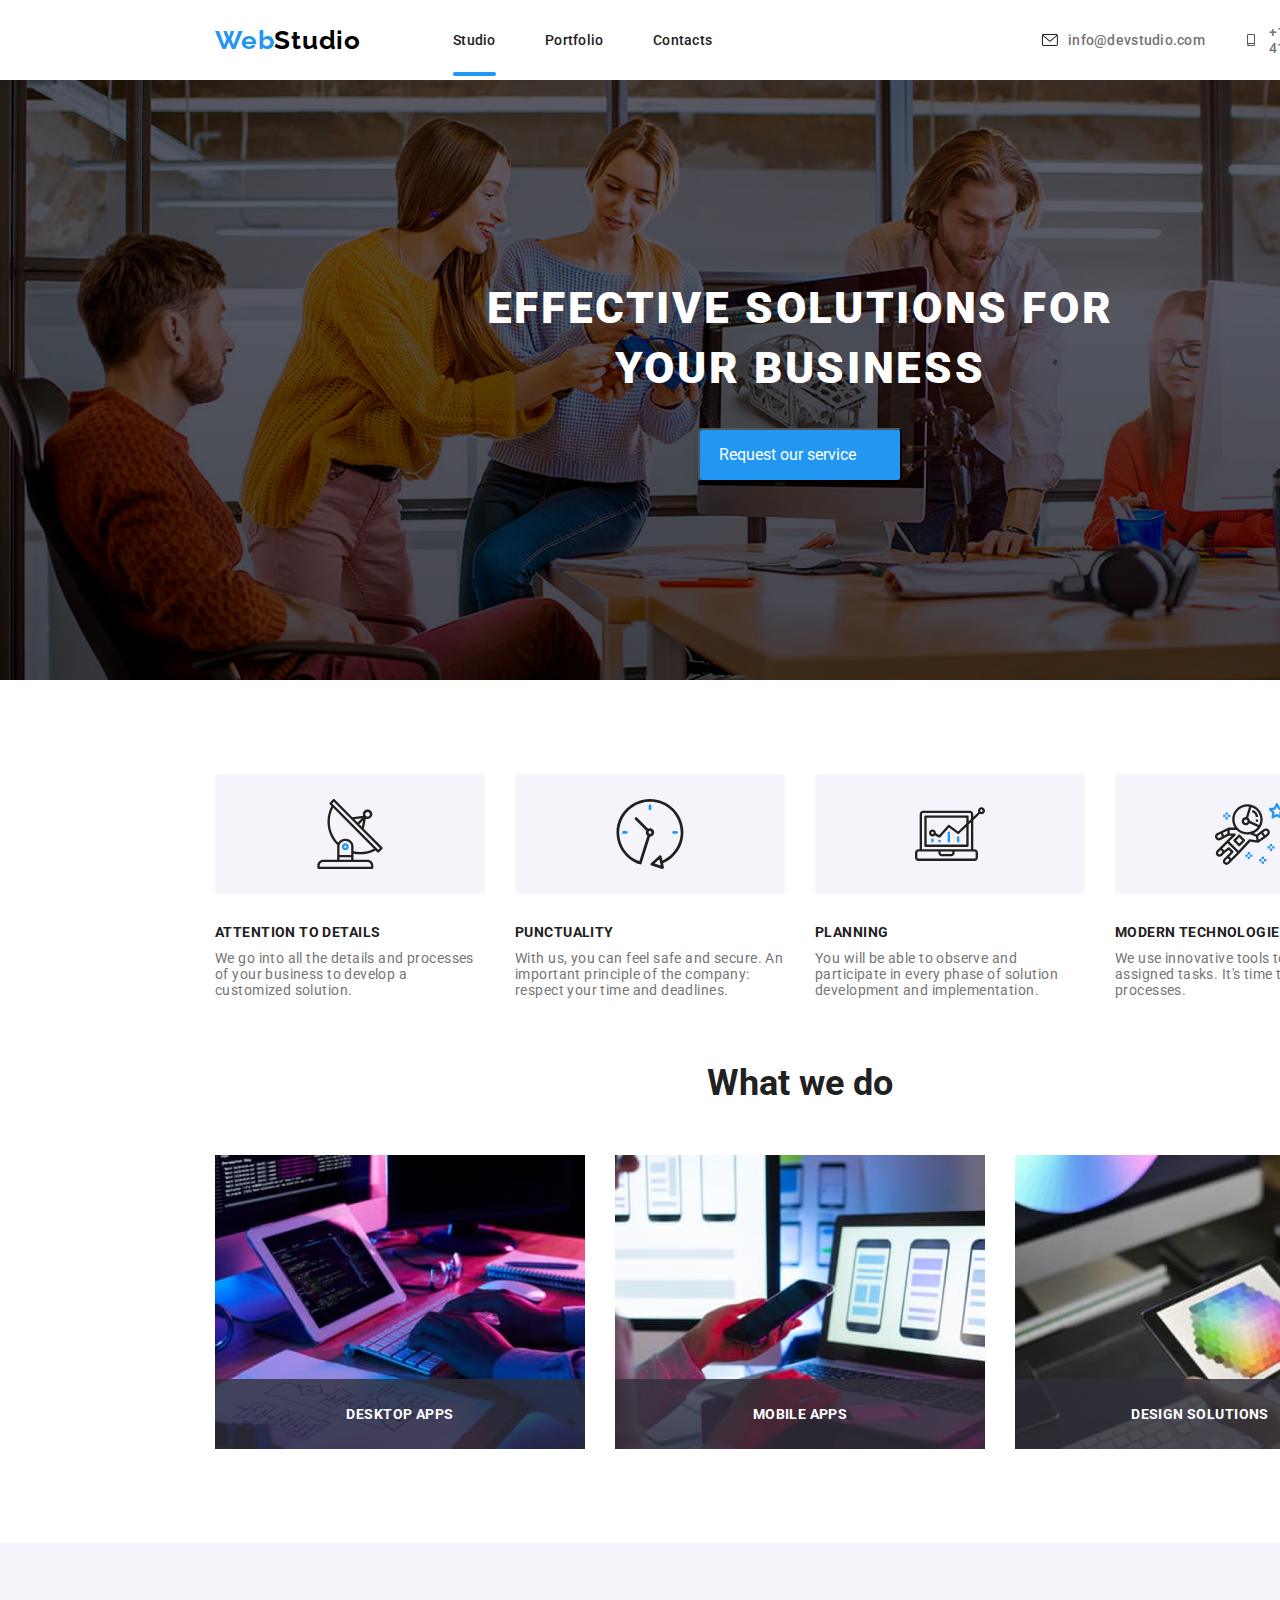
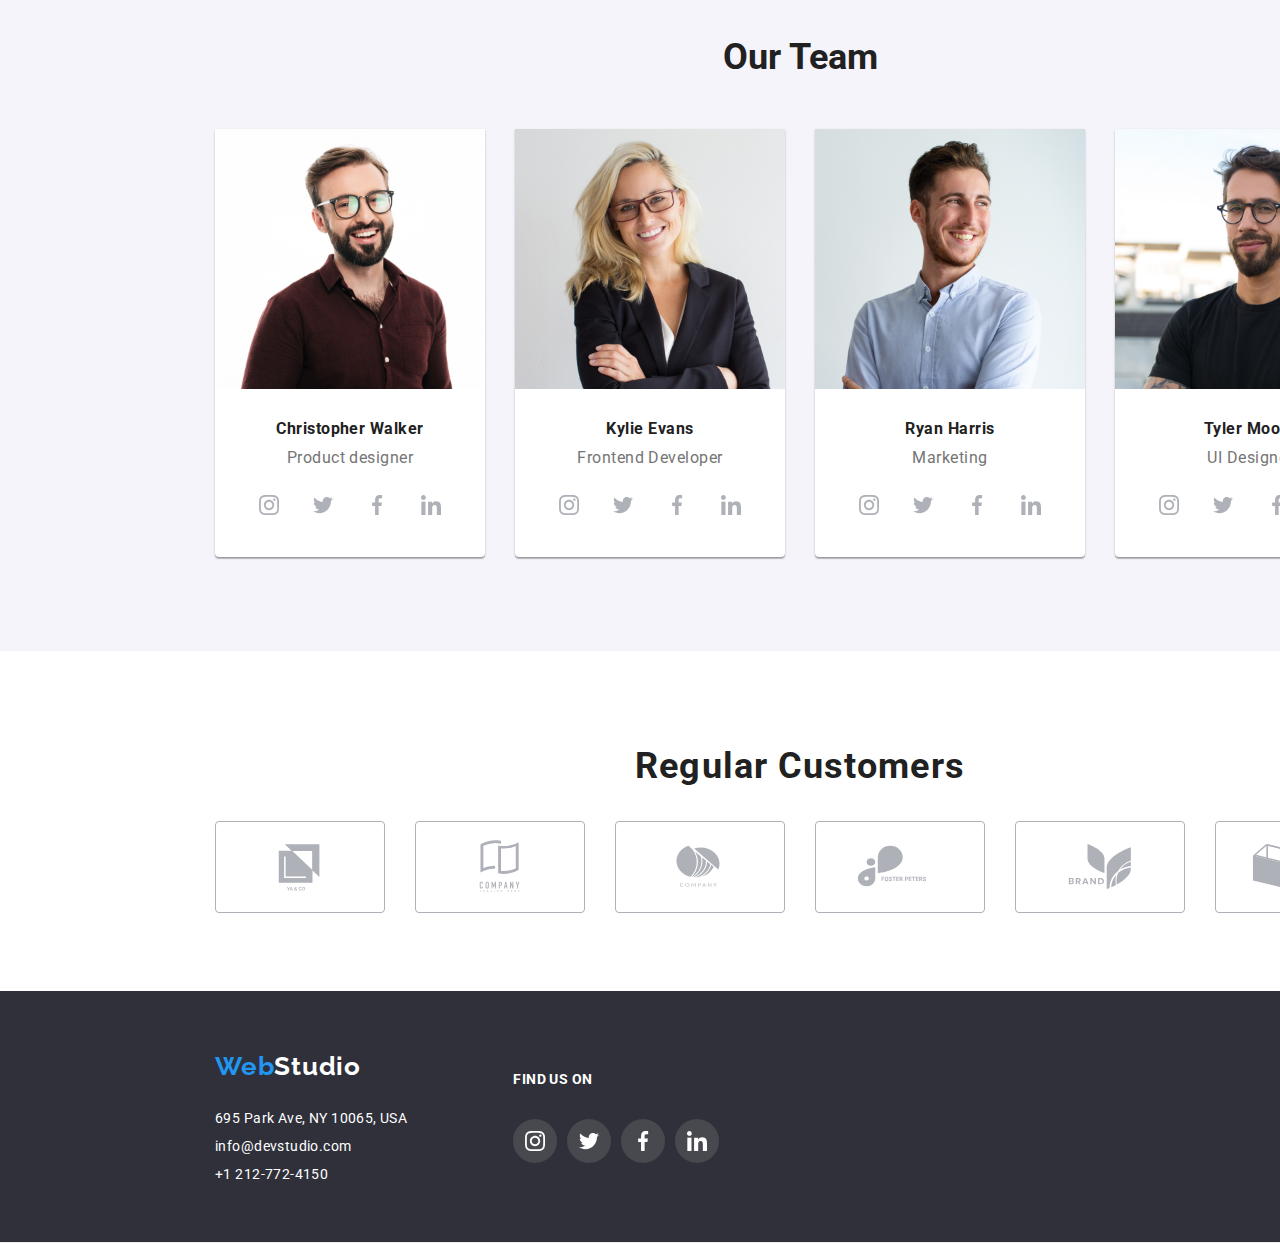
==== index.html @ f9a47810 "Final" ====
<!DOCTYPE html>
<html lang="en">
  <head>
    <meta charset="UTF-8" />
    <meta name="viewport" content="width=device-width, initial-scale=1.0" />
    <title>WebStudio</title>
    <link rel="preconnect" href="https://fonts.googleapis.com" />
    <link rel="preconnect" href="https://fonts.gstatic.com" crossorigin />
    <link
      rel="stylesheet"
      href="https://cdnjs.cloudflare.com/ajax/libs/modern-normalize/1.0.0/modern-normalize.min.css"
    />
    <link
      href="https://fonts.googleapis.com/css2?family=Open+Sans:wght@400;600&family=Raleway:wght@700&family=Roboto:wght@400;500;700;900&display=swap"
      rel="stylesheet"
    />
    <link rel="stylesheet" href="./css/modern-normalize.css" />
    <link rel="stylesheet" href="./css/styles.css" />
  </head>
  <body class="container">
    <header class="global-header">
      <div class="logo-header">
        <a href="index.html" class="logo"><span class="logo-web">Web</span><span class="logo-studio">Studio</span></a>
      </div>
      <nav class="main-navigation">
        <ul class="nav-links">
          <li class="link-one">
            <a href="index.html" class="active studio-current">Studio</a>
          </li>
          <li class="link-two" ><a href="portfolio.html" class="active ">Portfolio</a></li>
          <li class="link-three" ><a href="" class="not-active">Contacts</a></li>
        </ul>
      </nav>
      <div class="navigation-contacts">
        <svg >
          <use href="./icons/icons.svg#icon-envelope"></use>
        </svg>
        <a href="mailto:info@devstudio.com" class="email">  
          info@devstudio.com</a>
        <svg>
                <use href="./icons/icons.svg#icon-smartphone"></use>
              </svg>
        <a href="tel:+1 212-772-4150" class="phone-number">+1 212-772-4150</a>z
      </div>

      <hr />
    </header>
    <main class="main-section">
      <div class="hero-section hero-container">
        <h1 class="hero-heading">EFFECTIVE SOLUTIONS FOR YOUR BUSINESS</h1>
        <button data-modal-open type="button" class=" button request-our-service-btn">
          Request our service
        </button>
      </div>
      <section class="first-section">
          <ul>
            <li>
              <div class="strong-points-icon">
                <svg>
                <use href="./icons/icons.svg#icon-antenna-1"></use>
              </svg>
            </div>
              <div class="strong-points">
                <h4 class="points-title">ATTENTION TO DETAILS</h4>
              <span class="points-describe"
                >We go into all the details and processes of your business to
                develop a customized solution.</span
              >
              </div>
            </li>
            <li>
              <div class="strong-points-icon">
                <svg>
                <use href="./icons/icons.svg#icon-clock"></use>
              </svg>
              </div>
              
              <div class="strong-points">
                <h4 class="points-title">PUNCTUALITY</h4>
              <span class="points-describe"
                >With us, you can feel safe and secure. An important principle
                of the company: respect your time and deadlines.</span
              >
              </div>
            </li>
            <li>
              <div class="strong-points-icon"><svg>
                <use href="./icons/icons.svg#icon-diagram"></use>
              </svg>
            </div>
              <div class="strong-points"> 
                <h4 class="points-title">PLANNING</h4>
                <span class="points-describe"
                >You will be able to observe and participate in every phase of
                solution development and implementation.</span>
              </div>
            </li>
            <li>
              <div class="strong-points-icon">
                <svg>
                <use href="./icons/icons.svg#icon-astronaut"></use>
              </svg>
              </div>
             <div class="strong-points">
               <h4 class="points-title">MODERN TECHNOLOGIES</h4>
              <span class="points-describe"
                >We use innovative tools to solve assigned tasks. It's time to
                simplify work processes.</span
              >
             </div>
            </li>
          </ul>
        </div>
      </section>
      <section class="sevices">
        <div class="services-title">
          <h2 class="info-company">What we do</h2>
        </div>
        <ul class="info-image">
          <li class="info-image-one">
            <img
              src="./images/box-1.jpg"
              alt="code html1"
              width="370"
              height="294"
            />
            <div class="overlay-text">
              <h4>Desktop Apps</h4>
            </div>
          </li>
          <li class="info-image-two">
            <img
              src="./images/box-2.jpg"
              alt="customer service"
              width="370"
              height="294"
            />
            <div class="overlay-text">
              <h4>Mobile APPS</h4>
            </div>
          </li>
          <li class="info-image-three">
            <img
              src="./images/box-3.jpg"
              alt="colour pallete"
              width="370"
              height="294"
            />
            <div class="overlay-text">
              <h4>DESIGN SOLUTIONS</h4>
            </div>
          </li>
        </ul>
      </section>
      <section   class="our-team">
        <div class="team-title">
          <h2 class="info-team">Our Team</h2>
        </div>
        <ul class="all-employers">
          <li class="employers"> <div class="member-one">
          <img
            src="./images//cristopher_walker.jpg"
            alt="Christopher Walker"
            width="270"
            height="260"
            class="image-staff"
          />
          <span class="person-name-one person-name" ><b>Christopher Walker</b></span>
          <span class="job-title">Product designer</span>
          <div class="icons-list">
            <a href="https://instagram.com" class="icon" aria-label="Instagram">
              <svg class="icon-social">
                <use href="./icons/icons.svg#icon-instagram"></use>
              </svg>
            </a>
            <a href="https://twitter.com" class="icon" aria-label="Twitter">
              <svg class="icon-social">
                <use href="./icons/icons.svg#icon-twitter"></use>
              </svg>
            </a>
            <a href="https://facebook.com" class="icon" aria-label="Facebook">
              <svg class="icon-social">
                <use href="./icons/icons.svg#icon-facebook"></use>
              </svg>
            </a>
            <a href="https://linkedin.com" class="icon" aria-label="Linkedin">
              <svg class="icon-social">
                <use href="./icons/icons.svg#icon-linkedin"></use>
              </svg>
            </a>
            
          </div>
        </div></li>
          <li class="employers"><div class="member-two">
          <img
            src="./images/kylie_evans.jpg"
            alt="Kylie Evans"
            width="270"
            height="260"
            class="image-staff"
          />
          <span class="person-name-two person-name"><b>Kylie Evans</b></span>
          <span class="job-title">Frontend Developer</span>
          <div class="icons-list">
            <a href="https://instagram.com" class="icon" aria-label="Instagram">
              <svg class="icon-social">
                <use href="./icons/icons.svg#icon-instagram"></use>
              </svg>
            </a>
            <a href="https://twitter.com" class="icon" aria-label="Twitter">
              <svg class="icon-social">
                <use href="./icons/icons.svg#icon-twitter"></use>
              </svg>
            </a>
            <a href="https://facebook.com" class="icon" aria-label="Facebook">
              <svg class="icon-social">
                <use href="./icons/icons.svg#icon-facebook"></use>
              </svg>
            </a>
            <a href="https://linkedin.com" class="icon" aria-label="Linkedin">
              <svg class="icon-social">
                <use href="./icons/icons.svg#icon-linkedin"></use>
              </svg>
            </a>
            
          </div>
        </div></li>
          <li class="employers"><div class="member-three">
          <img
            src="./images/ryan_harris.jpg"
            alt="Ryan Harris"
            width="270"
            height="260"
            class="image-staff"
          />
          <span class="person-name-three person-name"><b>Ryan Harris</b></span>
          <span class="job-title">Marketing</span>
          <div class="icons-list">
            <a href="https://instagram.com" class="icon" aria-label="Instagram">
              <svg class="icon-social">
                <use href="./icons/icons.svg#icon-instagram"></use>
              </svg>
            </a>
            <a href="https://twitter.com" class="icon" aria-label="Twitter">
              <svg class="icon-social">
                <use href="./icons/icons.svg#icon-twitter"></use>
              </svg>
            </a>
            <a href="https://facebook.com" class="icon" aria-label="Facebook">
              <svg class="icon-social">
                <use href="./icons/icons.svg#icon-facebook"></use>
              </svg>
            </a>
            <a href="https://linkedin.com" class="icon" aria-label="Linkedin">
              <svg class="icon-social">
                <use href="./icons/icons.svg#icon-linkedin"></use>
              </svg>
            </a>
            
          </div>
        </div></li>
          <li class="employers"> <div class="member-four">
          <img
            src="./images/tyler_moore.jpg"
            alt="Tyler Moore"
            width="270"
            height="260"
            class="image-staff"
          />
          <span class="person-name-four person-name"><b>Tyler Moore</b></span>
          <span class="job-title">UI Designer</span>
          <div class="icons-list">
            <a href="https://instagram.com" class="icon" aria-label="Instagram">
              <svg class="icon-social">
                <use href="./icons/icons.svg#icon-instagram"></use>
              </svg>
            </a>
            <a href="https://twitter.com" class="icon" aria-label="Twitter">
              <svg class="icon-social">
                <use href="./icons/icons.svg#icon-twitter"></use>
              </svg>
            </a>
            <a href="https://facebook.com" class="icon" aria-label="Facebook">
              <svg class="icon-social">
                <use href="./icons/icons.svg#icon-facebook"></use>
              </svg>
            </a>
            <a href="https://linkedin.com" class="icon" aria-label="Linkedin">
              <svg class="icon-social">
                <use href="./icons/icons.svg#icon-linkedin"></use>
              </svg>
            </a>
            
          </div>
        </div></li>
        </ul>
     </section>
     <section class="regular-customer-section">
      <div>
      <h2 class="regular-customer">Regular Customers</h2>
    </div>
    <div class="icon-logos">
      <div class="icon-logo-customers">
        <svg class="icon-logo">
            <use href="./icons/icons.svg#icon-logo"></use>
          </svg>
      </div>
      <div class="icon-logo-customers">
        <svg class="icon-logo">
            <use href="./icons/icons.svg#icon-logo-1"></use>
          </svg>
      </div>
      <div class="icon-logo-customers"><svg class="icon-logo">
            <use href="./icons/icons.svg#icon-logo-2"></use>
          </svg></div>
     <div class="icon-logo-customers">
       <svg class="icon-logo">
            <use href="./icons/icons.svg#icon-logo-3"></use>
          </svg>
     </div>
      <div class="icon-logo-customers"><svg class="icon-logo">
            <use href="./icons/icons.svg#icon-logo-4"></use>
          </svg></div>
      <div class="icon-logo-customers"><svg class="icon-logo">
            <use href="./icons/icons.svg#icon-logo-5"></use>
          </svg></div>                
      

    </div>
  </section>
    </main>
    <footer class="info-footer">
      <div>
        <a href="index.html" class="logo logo-footer"><span class="logo-web">Web</span><span class="logo-studio">Studio</span></a>
        <address class="contact-details">
          <span>695 Park Ave, NY 10065, USA</span>
          
          <span>info@devstudio.com</span>
          
          <span>+1 212-772-4150</span>
        </address>
      </div>
      <div class="social-links-icon">
         <span class="find-us">Find us on </span>
         <div class="find-us-links">
          <a href="https://instagram.com" class="icon" aria-label="Instagram">
              <svg>
                <use href="./icons/icons.svg#icon-instagram-footer"></use>
              </svg>
            </a>
            <a href="https://twitter.com" class="icon" aria-label="Twitter">
              <svg>
                <use href="./icons/icons.svg#icon-twitter-footer"></use>
              </svg>
            </a>
            <a href="https://facebook.com" class="icon" aria-label="Facebook">
              <svg>
                <use href="./icons/icons.svg#icon-facebook-footer"></use>
              </svg>
            </a>
            <a href="https://linkedin.com" class="icon" aria-label="Linkedin">
              <svg>
                <use href="./icons/icons.svg#icon-linkedin-footer"></use>
              </svg>
            </a>
         </div>
      </div>
    </footer>
    <div class="modal is-hidden" data-modal>
      <div class="modal-content">
        <button class="close-btn" data-modal-close> 
          <svg class="icon-modal-close">
            <use href="./icons/icons.svg#icon-close-black-18dp-2-1"></use>
          </svg>
         </button>
      </div>
    </div>
    <script src="./js/modal.js"></script>
  </body>
</html>
---- css/styles.css ----
:root {
  --link-color: #2196f3;
  --titles-color: #212121;
  --text-font-family: "Roboto", sans-serif;
  --heading-font-family: "Roboto", sans-serif;
  --logo-font: "Raleway", sans-serif;
  --background-color: #2196f3;
  --social-icon-background-color: #ffffff;
  --icons-color: #afb1b8;
  --transition: 250ms cubic-bezier(0.4, 0, 0.2, 1);
}

body {
  color: #212121;
  font-family: "Roboto", sans-serif;
  width: 1600px;
  margin: 0;
  padding: 0;
  height: auto;
}

* {
  margin: 0;
  padding: 0;
}

p {
  color: #757575;
  font-weight: 400;
}
a,
.icon,
.contact-details,
svg,
.icon-logo,
.phone-number,
.email,
.button {
  text-decoration: none;
  transition: color var(--transition);
}

.global-header {
  color: var(--titles-color);
  font-size: 14px;
  font-family: var(--text-font-family);
  font-style: normal;
  font-weight: 500;
  line-height: normal;
  letter-spacing: 0.28px;
  display: flex;
}

.info-footer .logo-web,
.logo-header .logo-web {
  color: #2196f3;
  font-family: var(--logo-font);
  font-size: 26px;
  font-style: normal;
  font-weight: 700;
  line-height: normal;
  letter-spacing: 0.78px;
}
.logo-header .logo-studio {
  color: #000;
  font-family: var(--logo-font);
  font-size: 26px;
  font-style: normal;
  font-weight: 700;
  line-height: normal;
  letter-spacing: 0.78px;
}

.info-footer .logo-studio {
  color: #fff;
  font-family: var(--logo-font);
  font-size: 26px;
  font-style: normal;
  font-weight: 700;
  line-height: normal;
  letter-spacing: 0.78px;
}

h1,
h3,
h5,
h6 {
  font-weight: 700;
  font-family: var(--heading-font-family);
}

ul {
  list-style-type: none;
}

.button .main-navigation {
  background: #fff;
  color: var(--titles-color);
  font-size: 14px;
  font-family: var(--text-font-family);
  font-style: normal;
  font-weight: 500;
  line-height: normal;
  letter-spacing: 0.28px;
}

.link-one .active,
.link-two .active,
.link-three .not-active {
  color: #212121;
  font-family: var(--titles-color);
  font-size: 14px;
  font-style: normal;
  font-weight: 500;
  line-height: normal;
  letter-spacing: 0.28px;
  transition: color var(--transition);
}

.hero-section {
  background-image: linear-gradient(
      to bottom,
      rgba(0, 0, 0, 0.3),
      rgba(0, 0, 0, 0.5)
    ),
    url("../images/main-background.png");
  height: 600px;
  background-color: rgba(47, 48, 58, 0.4);
}
.hero-heading {
  color: #fff;
  text-align: center;
  font-size: 44px;
  font-family: var(--heading-font-family);
  font-style: normal;
  font-weight: 900;
  line-height: 60px;
  letter-spacing: 2.64px;
  text-transform: uppercase;
  width: 696px;
  margin-left: 452px;
  margin-right: 452px;
}

.points-title {
  color: var(--titles-color);
  font-size: 14px;
  font-family: var(--heading-font-family);
  font-style: normal;
  font-weight: 700;
  line-height: normal;
  letter-spacing: 0.42px;
  text-transform: uppercase;
}
.points-describe {
  color: #757575;
  font-size: 14px;
  font-family: var(--text-font-family);
  font-style: normal;
  font-weight: 400;
  line-height: 24px;
  letter-spacing: 0.42px;
}

.global-header .phone-number,
.email {
  color: #757575;
  font-size: 14px;
  font-family: var(--text-font-family);
  font-style: normal;
  font-weight: 500;
  line-height: normal;
  letter-spacing: 0.28px;
  transition: color var(--transition);
}
.our-team .person-name {
  color: var(--titles-color);
  text-align: center;
  font-size: 16px;
  font-family: var(--text-font-family);
  font-style: normal;
  font-weight: 500;
  line-height: normal;
  letter-spacing: 0.48px;
  padding-top: 30px;
  padding-bottom: 10px;
}
.our-team .job-title,
.job-title {
  color: #757575;
  text-align: center;
  font-size: 16px;
  font-family: var(--text-font-family);
  font-style: normal;
  font-weight: 400;
  line-height: normal;
  letter-spacing: 0.48px;
  display: flex;
  box-sizing: content-box;
}
.image-title {
  color: var(--titles-color);
  font-size: 18px;
  font-family: var(--text-font-family);
  font-style: normal;
  font-weight: 700;
  line-height: 36px;
  letter-spacing: 1.08px;
}
.info-team .info-company {
  color: var(--titles-color);
  text-align: center;
  font-size: 36px;
  font-family: var(--heading-font-family);
  font-style: normal;
  font-weight: 700;
  line-height: normal;
  letter-spacing: 1.08px;
}

.active:hover {
  color: var(--link-color);
  transition: var(--transition);
}

.email:hover,
.phone-number:hover,
.active:focus,
.email:focus,
.phone-number:focus,
.contact-details:focus,
.contact-details:hover {
  color: var(--link-color);
  transition: var(--transition);
}

.button-container .button:hover,
.button-container .button:focus {
  color: #fff;
  background-color: var(--background-color);
  box-shadow: 0px 2px 2px 0px rgba(0, 0, 0, 0.12),
    0px 1px 2px 0px rgba(0, 0, 0, 0.08), 0px 3px 1px 0px rgba(0, 0, 0, 0.1);
}
.info-footer,
.contact-details {
  background: #2f303a;
  color: #fff;
  font-size: 14px;
  font-family: Roboto;
  font-style: normal;
  font-weight: 400;
  line-height: normal;
  letter-spacing: 0.42px;
  display: flex;
  gap: 12px;
  flex-direction: column;
}

.container {
  width: 1600px;
  margin: 0 auto;
  display: flex;
  flex-direction: column;
  border-bottom: 1px solid #ececec;
}
.global-container {
  display: flex;
  box-sizing: content-box;
  align-items: first baseline;
  justify-content: space-between;
  width: 100%;
  height: 80px;
  flex-shrink: 0;
  border-bottom: 1px solid #ececec;
}
.logo-header {
  display: flex;
  box-sizing: content-box;
  align-items: center;
  width: 145px;
  height: 31px;
  padding-top: 24px;
  padding-bottom: 25px;
  margin-left: 215px;
  margin-right: 0;
}
.main-navigation {
  display: flex;
  box-sizing: content-box;
  justify-content: space-between;
  width: 259px;
  height: 80px;
  margin-left: 93px;
  margin-right: 0;
}
.nav-links {
  display: flex;
  align-items: center;
  justify-content: space-between;
  column-gap: 50px;
}
.link-one {
  display: flex;
  width: 42px;
  height: 16px;
  color: #212121;
  font-size: 14px;
  font-weight: 500;
  line-height: 1.14em;
}
.link-two {
  width: 58px;
  height: 16px;
  color: #212121;
  font-size: 14px;
  font-weight: 500;
  line-height: 1.14em;
}
.link-three {
  width: 59px;
  height: 16px;
  color: #212121;
  font-size: 14px;
  font-weight: 500;
  line-height: 1.14em;
}
.navigation-contacts {
  display: flex;
  justify-content: center;
  box-sizing: content-box;
  flex-direction: row;
  align-items: center;
  row-gap: 40px;
  margin-left: 330px;
  width: 100%;
}
.email {
  display: flex;
  justify-self: center;
  box-sizing: content-box;
  margin-right: 40px;
  width: 135px;
  font-size: 14px;
  font-weight: 500;
  line-height: 16px;
  color: #757575;
  padding-left: 10px;
}
.phone-number {
  box-sizing: content-box;
  display: flex;
  width: 113px;
  color: #757575;
  font-size: 14px;
  font-weight: 500;
  line-height: 16px;
  margin-right: 215px;
  letter-spacing: 0.28px;
  padding-left: 10px;
  transition: color var(--transition);
}

.main-container {
  display: flex;
  flex-direction: column;
  padding-top: 94px;
  padding-bottom: 94px;
  align-items: center;
  justify-content: center;
}

.button-container {
  display: flex;
  box-sizing: content-box;
  height: 38px;
  align-items: center;
  justify-content: center;
  flex-shrink: 0;
  padding-bottom: 50px;
  gap: 8px;
}
.button-one,
.button-two,
.button-three,
.button-four,
.button-five {
  border: 0;
  box-sizing: content-box;
  border-radius: 4px;
  background-color: #f5f4fa;
  cursor: pointer;
  text-align: center;
  font-family: var(--text-font-family);
  font-size: 16px;
  font-weight: 500;
  line-height: 26px;
  padding: 6px 22px;
  transition: background-color var(--transition);
}

.content-container {
  display: flex;
  justify-content: center;
  align-items: center;
  column-gap: 30px;
  row-gap: 30px;
  flex-wrap: wrap;
  box-sizing: content-box;
  width: 1176px;
}
.image-container {
  display: flex;
  box-sizing: content-box;
  justify-content: space-between;
  flex-direction: column;
  flex-basis: calc((100%-30px) / 3);
  height: 404px;
  margin-bottom: 30px;
  border-bottom: 1px solid #eee;
  border-left: 1px solid #eee;
  border-right: 1px solid #eee;
  background-color: #fff;
}
.card-one,
.card-two,
.card-three,
.card-four {
  box-sizing: content-box;
  width: 370px;
  height: 294px;
}
.image-title {
  display: flex;
  box-sizing: content-box;
  font-size: 18px;
  padding-top: 20px;
  line-height: 36px;
  letter-spacing: 1.08px;
  padding-left: 24px;
}

.info-footer {
  display: flex;
  background-color: #2f303a;
  width: 100%;
  height: 251px;
  flex-shrink: 0;
  justify-content: flex-start;
  padding-left: 215px;
  flex-direction: row;
}
.logo-footer {
  display: flex;
  width: 145px;
  height: 31px;
  margin-bottom: 28px;
  margin-top: 60px;
}

.main-section {
  display: flex;
  flex-wrap: wrap;
  flex-direction: column;
  justify-content: center;
  align-content: center;
}
.hero-container {
  display: flex;
  flex-direction: column;
  justify-content: center;
  align-items: center;
  padding: 2px 4px;
  position: relative;
  box-sizing: border-box;
  width: 100%;
  height: 600px;
  margin-bottom: 94px;
}
.hero-heading {
  display: flex;
  box-sizing: border-box;
  width: 696px;
  height: 120px;
  margin-right: auto;
  margin-left: auto;
  color: #ffffff;
  font-size: 44px;
  text-align: center;
  margin-top: 200px;
  margin-bottom: 30px;
}
.request-our-service-btn {
  display: flex;
  box-sizing: content-box;
  background-color: #2196f3;
  cursor: pointer;
  font-size: 16px;
  line-height: 30px;
  width: 161px;
  height: 30px;
  margin-bottom: 200px;
  color: #ffffff;
  border-radius: 4px 4px 4px 4px;
  padding: 10px 20px 10px 19px;
  box-shadow: 0px 4px 4px 0px rgba(0, 0, 0, 0.15);
}
.first-section ul {
  display: flex;
  flex-direction: row;
  justify-content: space-between;
  width: 1170px;
  height: 101px;
  flex-shrink: 0;
  row-gap: 30px;
  margin-left: 215px;
  margin-right: 215px;
  margin-bottom: 94px;
}
.strong-points {
  display: flex;
  flex-direction: column;
  display: flex;
  flex-shrink: 0;
}
.points-title {
  display: flex;
  text-align: left;
  font-size: 14px;
  color: #212121;
  line-height: normal;
  letter-spacing: 0.42px;
  margin-bottom: 10px;
  text-transform: uppercase;
}
.points-describe {
  display: flex;
  box-sizing: content-box;
  width: 270px;
  height: 75px;
  flex-direction: column;
  flex-shrink: 0;
  line-height: 16px;
  letter-spacing: 0.42px;
  flex-wrap: wrap;
  flex-grow: 1;
  font-size: 14px;
}
.services {
  display: flex;
  box-sizing: content-box;
  flex-direction: column;
  width: 100%;
  margin-bottom: 94px;
}
.info-company {
  display: flex;
  justify-content: center;
  align-items: center;
  box-sizing: content-box;
  width: 198px;
  height: 42px;
  margin: auto;
  padding-bottom: 50px;
  font-weight: 700;
  font-size: 36px;
  margin-top: 94px;
}
.info-image {
  list-style: none;
  display: flex;
  justify-content: center;
  flex-direction: row;
  gap: 30px;
  margin-left: auto;
  margin-right: auto;
  padding-bottom: 94px;
}
.our-team {
  display: flex;
  flex-direction: column;
  width: 100%;
  padding-bottom: 94px;
  background-color: #f5f4fa;
}
.info-team {
  display: flex;
  box-sizing: content-box;
  justify-content: center;
  align-items: center;
  width: 165px;
  height: 42px;
  font-size: 36px;
  padding-bottom: 50px;
  padding-top: 94px;
  margin: auto;
}

.member-one,
.member-two,
.member-three,
.member-four {
  display: flex;
  flex-direction: column;
  justify-content: start;
  align-items: center;
  margin-left: auto;
  margin-right: auto;
  padding-top: 0;
  display: flex;
  box-sizing: border-box;
  border-radius: 0px 0px 4px 4px;
  background: #fff;
  width: 270px;
  height: 428px;
  box-shadow: 0px 2px 1px 0px rgba(0, 0, 0, 0.2),
    0px 1px 1px 0px rgba(0, 0, 0, 0.14), 0px 1px 3px 0px rgba(0, 0, 0, 0.12);
}
.all-employers {
  display: flex;
  gap: 30px;
  justify-content: center;
}

.full-container {
  display: flex;
  justify-content: center;
  align-items: center;
  padding-left: 215px;
  padding-right: 215px;
  flex-direction: column;
}

.image-job-title .job-title {
  display: flex;
  padding-left: 24px;
  padding-bottom: 20px;
}

.content-container li:hover,
.content-container li:focus {
  border: 1px solid #eee;
  background: #fff;
  box-shadow: 1px 4px 6px 0px rgba(0, 0, 0, 0.16),
    0px 4px 4px 0px rgba(0, 0, 0, 0.06), 0px 1px 1px 0px rgba(0, 0, 0, 0.12);
}
.content-container li {
  transition: background-color var(--transition);
}

.icons-list {
  display: flex;
  margin-top: 16px;
  gap: 10px;
}

.icons-list .icon {
  width: 44px;
  height: 44px;
  background-color: var(--social-icon-background-color);
  display: flex;
  justify-content: center;
  align-items: center;
  border-radius: 22px;
  color: #afb1b8;
}

.icons-list .icon svg {
  width: 20px;
  height: 20px;
}
.info-footer .social-links-icon svg {
  width: 20px;
  height: 20px;
}

.find-us {
  color: #fff;
  font-family: Roboto;
  font-size: 14px;
  font-style: normal;
  font-weight: 700;
  line-height: normal;
  letter-spacing: 0.42px;
  text-transform: uppercase;
  padding-bottom: 32px;
}
.social-links-icon {
  display: flex;
  padding-left: 94px;
  flex-direction: column;
  justify-content: center;
}

.icons-list .icon {
  width: 44px;
  height: 44px;
  background-color: #fffffff0;
  display: flex;
  justify-content: center;
  align-items: center;
  border-radius: 22px;
  cursor: pointer;
  transition: background-color var(--transition);
}
.find-us-links .icon {
  width: 44px;
  height: 44px;
  background-color: #48494f;
  display: flex;
  justify-content: center;
  align-items: center;
  border-radius: 22px;
  cursor: pointer;
  transition: background-color var(--transition);
}

.find-us-links .icon:hover,
.find-us-links .icon:focus,
.icons-list .icon:hover,
.icons-list .icon:focus {
  color: white;
  background-color: var(--background-color);
}
.find-us-links {
  display: flex;
  gap: 10px;
}

.navigation-contacts svg {
  width: 16px;
  height: 11.996px;
}

.navigation-contacts svg:focus,
.navigation-contacts svg:hover,
.icon-logo-customers .icon-logo:hover,
.icon-logo-customers .icon-logo:focus {
  color: #2196f3;
}

.first-section li svg {
  width: 70px;
  height: 70px;
}
.first-section div.strong-points-icon {
  display: flex;
  justify-content: center;
  align-items: center;
  width: 270px;
  height: 120px;
  border-radius: 4px;
  background: #f5f4fa;
  margin-bottom: 30px;
}

.regular-customer {
  color: var(--titles-color);
  text-align: center;
  font-family: var(--text-font-family);
  font-size: 36px;
  font-style: normal;
  font-weight: 700;
  line-height: normal;
  letter-spacing: 1.08px;
  display: flex;
  justify-content: center;
  padding-bottom: 50px;
}

.icon-logos svg,
.icon-logos {
  width: 106px;
  height: 60px;
  flex-shrink: 0;
  display: flex;
  justify-content: center;
  align-items: center;
  gap: 30px;
  transform: transition var(--transition);
}
.icon-logos .icon-logo-customers {
  display: flex;
  justify-content: center;
  align-items: center;
  flex-direction: row;
  width: 170px;
  height: 92px;
  flex-shrink: 0;
  border-radius: 4px;
  border: 1px solid #afb1b8;
  gap: 30px;
  transform: transition var(--transition);
}

.regular-customer-section {
  display: flex;
  flex-direction: column;
  justify-content: center;
  align-items: center;
  padding-left: 215px;
  padding-right: 215px;
  padding-top: 94px;
  padding-bottom: 94px;
}
.regular-customer-section svg {
  color: var(--icons-color);
}

.content-container li {
  border: 1px solid #eee;
  background: #fff;
  width: 370px;
  height: 404px;
  flex-shrink: 0;
}

.find-us-links .icon use {
  color: white;
}
/*Modal*/
.modal {
  position: fixed;
  top: 0;
  left: 0;
  width: 100%;
  height: 100%;
  display: flex;
  justify-content: center;
  align-items: center;
  transition: 250ms linear;
}

.modal-content {
  padding: 16px;
  background-color: #fff;
  margin: 0 auto;
  position: relative;
  width: 528px;
  height: 581px;
  flex-shrink: 0;
  border-radius: 4px;
  background: #fff;
  box-shadow: 0px 2px 1px 0px rgba(0, 0, 0, 0.2),
    0px 1px 1px 0px rgba(0, 0, 0, 0.14), 0px 1px 3px 0px rgba(0, 0, 0, 0.12);
  transform: scale(1);
  transition: 250ms linear;
}

.is-hidden {
  visibility: hidden;
  opacity: 0;
  pointer-events: none;
  transition: 250ms linear;
}

.close-btn {
  cursor: pointer;
  outline: none;
  position: absolute;
  right: 8px;
  top: 8px;
  width: 30px;
  height: 30px;
  flex-shrink: 0;
  display: flex;
  justify-content: center;
  align-items: center;
  border-radius: 50%;
  border-width: 1px;
  border-color: rgba(0, 0, 0, 0.1);
  background-color: #fff;
}

.icon-modal-close {
  width: 18px;
  height: 18px;
  flex-shrink: 0;
  color: rgba(0, 0, 0, 1);
}

.overlay-text {
  background-color: grey;
  position: absolute;
  bottom: 0;
  width: 370px;
  height: 70px;
  flex-shrink: 0;
  background: rgba(47, 48, 58, 0.8);
  display: flex;
  justify-content: center;
  align-items: center;
}
.overlay-text h4 {
  color: #fff;
  text-align: center;
  font-family: var(--text-font-family);
  font-size: 14px;
  font-style: normal;
  font-weight: 700;
  line-height: normal;
  letter-spacing: 0.42px;
  text-transform: uppercase;
}
.info-image-one,
.info-image-two,
.info-image-three {
  position: relative;
  width: 370px;
  height: 294px;
}
.image-card {
  position: relative;
  width: 370px;
  height: 294px;
  flex-shrink: 0;
}
.overlay {
  position: absolute;
  bottom: 0;
  width: 100%;
  height: 0px;
  flex-shrink: 0;
  background: rgba(33, 150, 243, 0.9);
  transition: height 0.5s ease;
}
.image-job-title {
  height: 110px;
}
.hover-image-card:hover .overlay {
  height: 100%;
}

.nav-links a {
  position: relative;
  text-decoration: none;
}
.nav-links .studio-current::after,
.portofolio-current::after {
  content: "";
  position: absolute;
  width: 100%;
  height: 4px;
  flex-shrink: 0;
  border-radius: 2px;
  background: var(--background-color);
  bottom: -28px;
  display: flex;
}
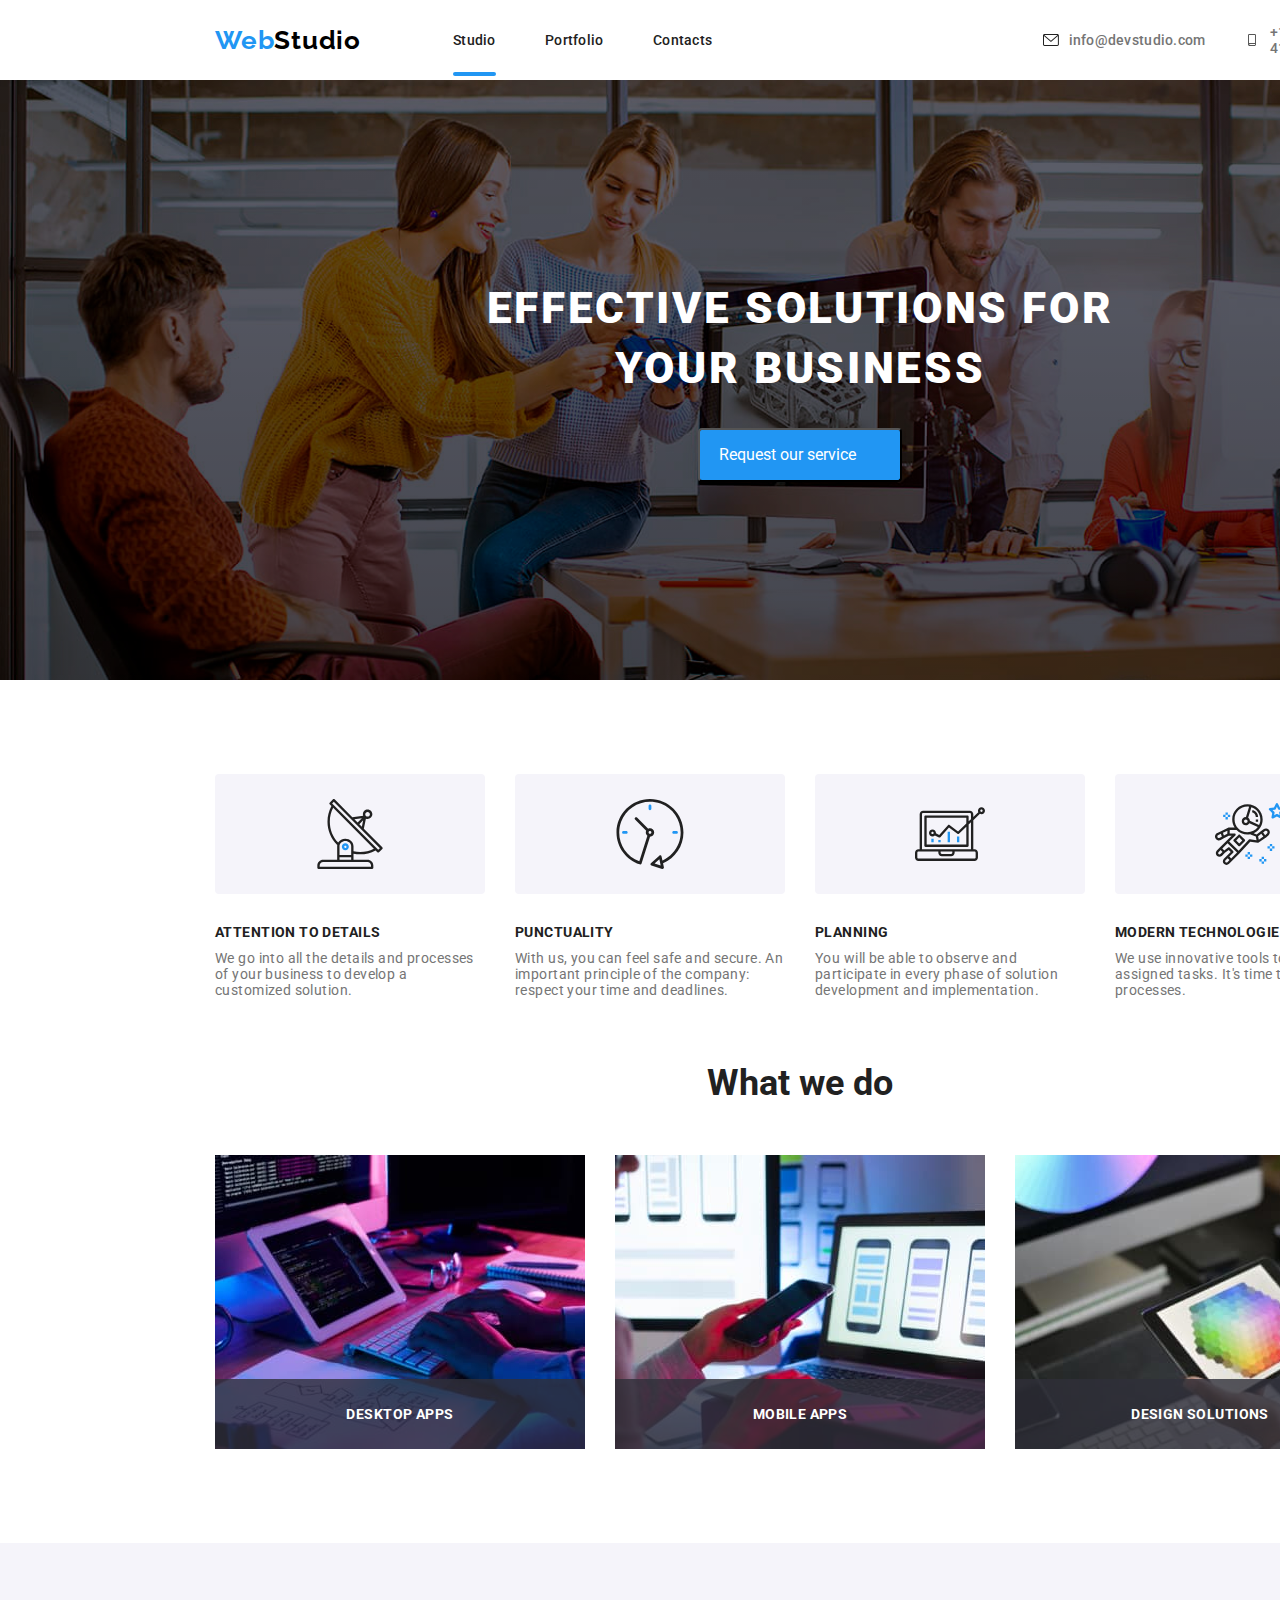
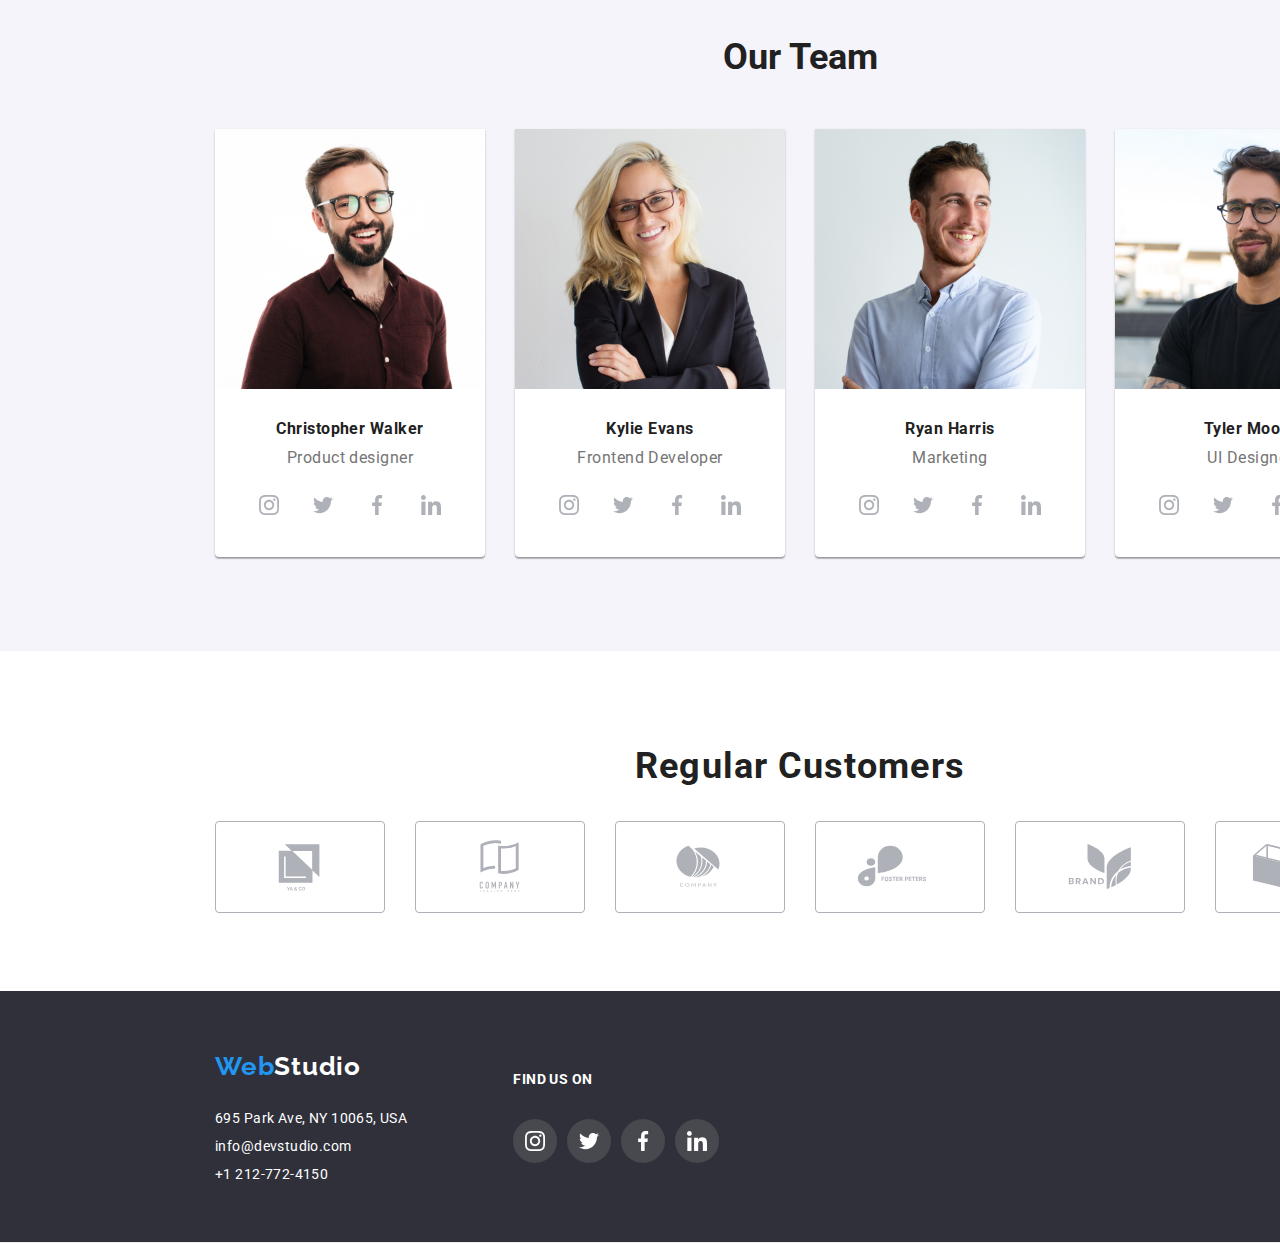
==== commit 4b6bd050: "Update index.html" ====
--- a/index.html
+++ b/index.html
@@ -40,7 +40,7 @@
         <svg>
                 <use href="./icons/icons.svg#icon-smartphone"></use>
               </svg>
-        <a href="tel:+1 212-772-4150" class="phone-number">+1 212-772-4150</a>z
+        <a href="tel:+1 212-772-4150" class="phone-number">+1 212-772-4150</a>
       </div>
 
       <hr />
